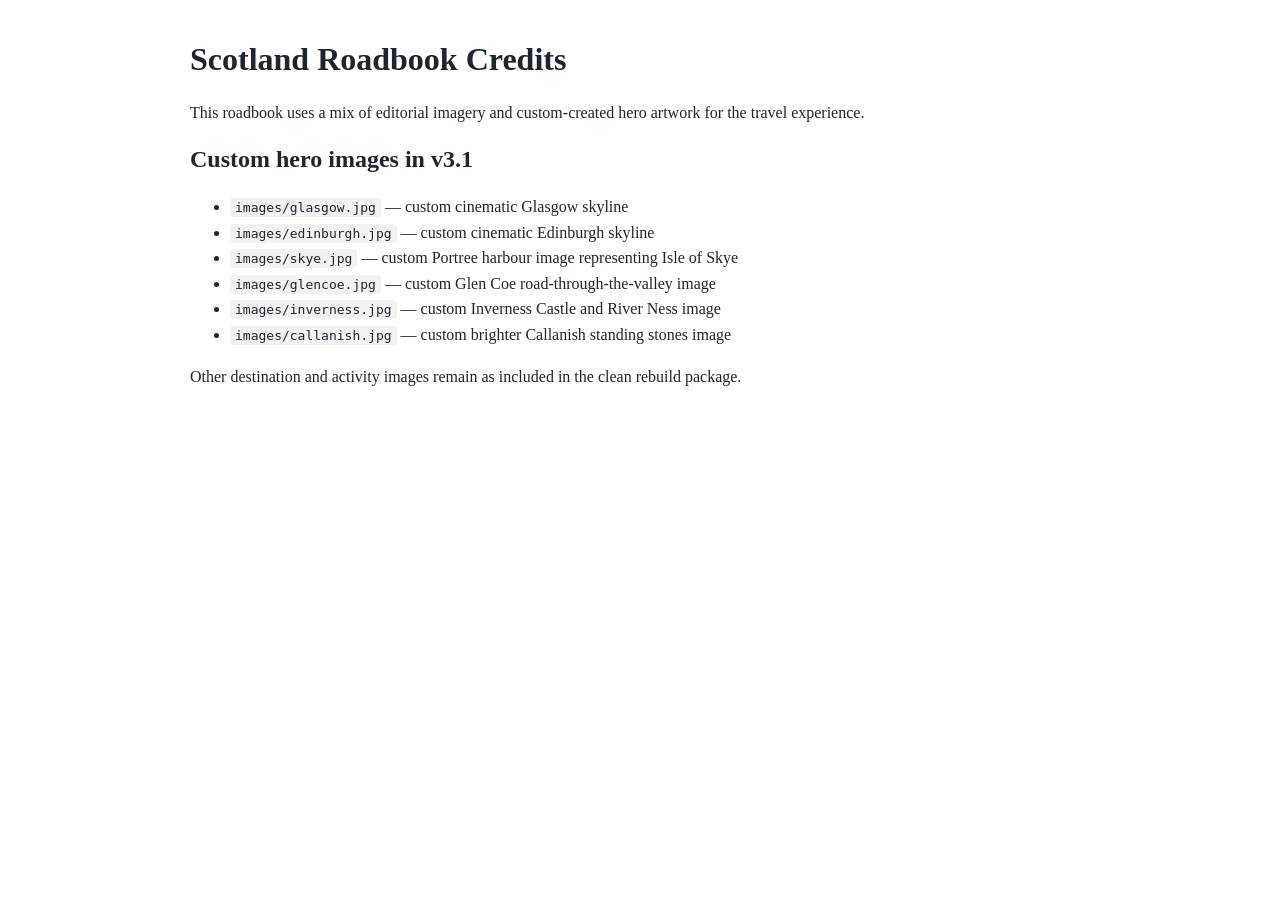
==== credits.html @ c04caad8 "Add files via upload" ====
<!doctype html>
<html lang="en"><head><meta charset="utf-8"><meta name="viewport" content="width=device-width, initial-scale=1"><title>Scotland Roadbook Credits</title><style>body{font-family:Georgia,serif;max-width:900px;margin:40px auto;padding:0 20px;line-height:1.6;color:#1e2430}h1,h2{line-height:1.2}code{background:#f2f2f2;padding:2px 5px;border-radius:4px}</style></head><body>
<h1>Scotland Roadbook Credits</h1>
<p>This roadbook uses a mix of editorial imagery and custom-created hero artwork for the travel experience.</p>
<h2>Custom hero images in v3.1</h2>
<ul>
<li><code>images/glasgow.jpg</code> — custom cinematic Glasgow skyline</li>
<li><code>images/edinburgh.jpg</code> — custom cinematic Edinburgh skyline</li>
<li><code>images/skye.jpg</code> — custom Portree harbour image representing Isle of Skye</li>
<li><code>images/glencoe.jpg</code> — custom Glen Coe road-through-the-valley image</li>
<li><code>images/inverness.jpg</code> — custom Inverness Castle and River Ness image</li>
<li><code>images/callanish.jpg</code> — custom brighter Callanish standing stones image</li>
</ul>
<p>Other destination and activity images remain as included in the clean rebuild package.</p>
</body></html>
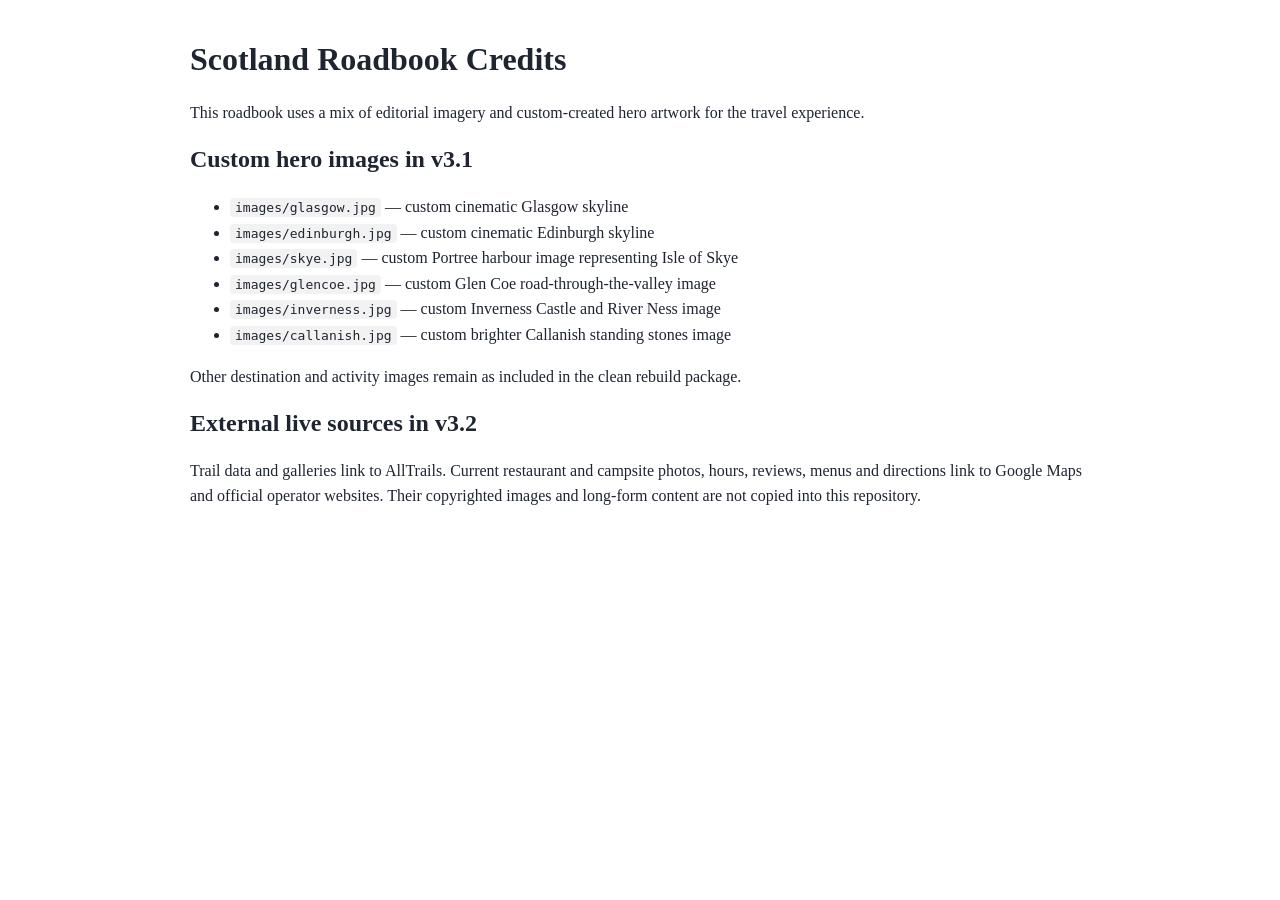
==== commit 379a7c59: "Add files via upload" ====
--- a/credits.html
+++ b/credits.html
@@ -12,4 +12,4 @@
 <li><code>images/callanish.jpg</code> — custom brighter Callanish standing stones image</li>
 </ul>
 <p>Other destination and activity images remain as included in the clean rebuild package.</p>
-</body></html>+<h2>External live sources in v3.2</h2><p>Trail data and galleries link to AllTrails. Current restaurant and campsite photos, hours, reviews, menus and directions link to Google Maps and official operator websites. Their copyrighted images and long-form content are not copied into this repository.</p></body></html>
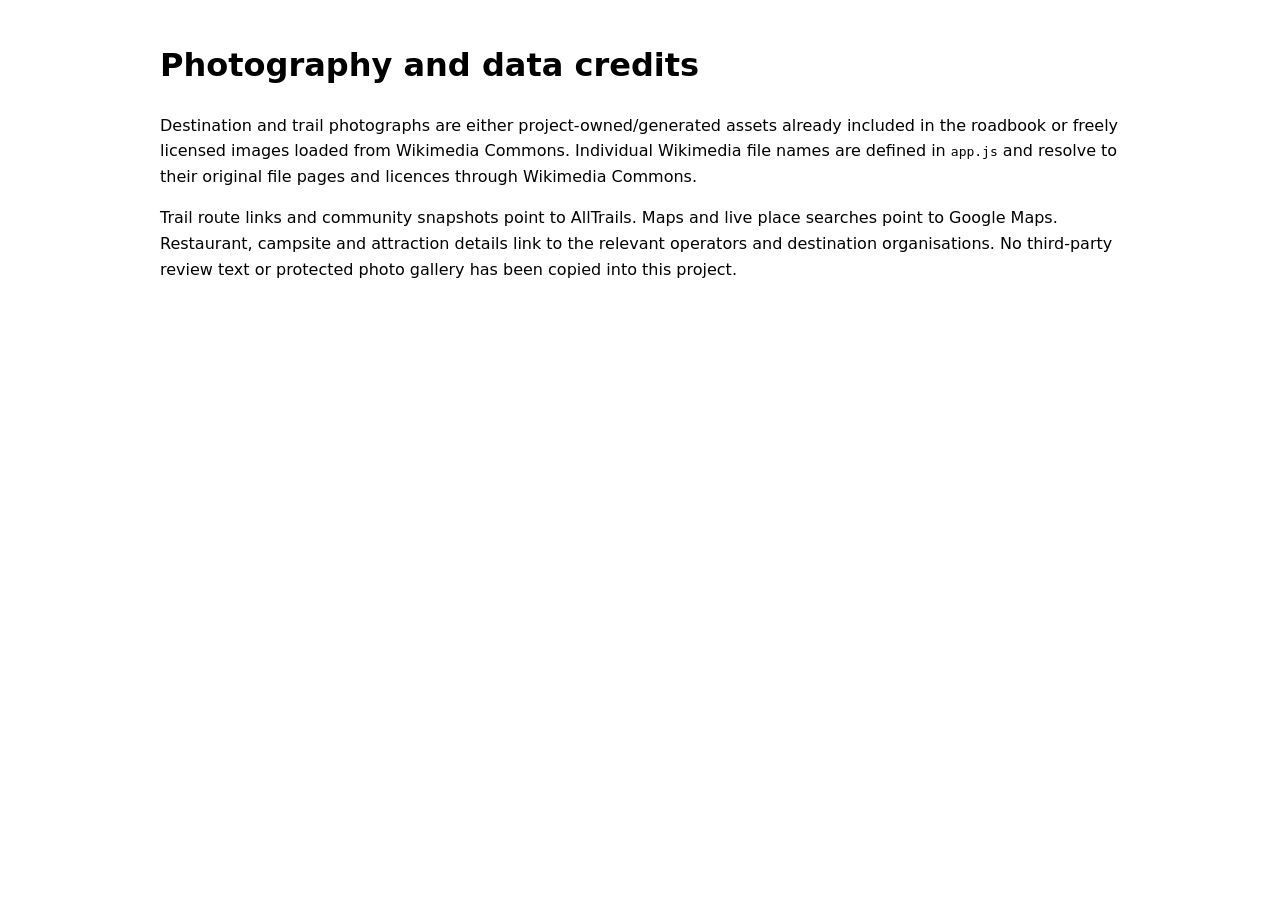
==== commit 0529a533: "Add files via upload" ====
--- a/credits.html
+++ b/credits.html
@@ -1,15 +1 @@
-<!doctype html>
-<html lang="en"><head><meta charset="utf-8"><meta name="viewport" content="width=device-width, initial-scale=1"><title>Scotland Roadbook Credits</title><style>body{font-family:Georgia,serif;max-width:900px;margin:40px auto;padding:0 20px;line-height:1.6;color:#1e2430}h1,h2{line-height:1.2}code{background:#f2f2f2;padding:2px 5px;border-radius:4px}</style></head><body>
-<h1>Scotland Roadbook Credits</h1>
-<p>This roadbook uses a mix of editorial imagery and custom-created hero artwork for the travel experience.</p>
-<h2>Custom hero images in v3.1</h2>
-<ul>
-<li><code>images/glasgow.jpg</code> — custom cinematic Glasgow skyline</li>
-<li><code>images/edinburgh.jpg</code> — custom cinematic Edinburgh skyline</li>
-<li><code>images/skye.jpg</code> — custom Portree harbour image representing Isle of Skye</li>
-<li><code>images/glencoe.jpg</code> — custom Glen Coe road-through-the-valley image</li>
-<li><code>images/inverness.jpg</code> — custom Inverness Castle and River Ness image</li>
-<li><code>images/callanish.jpg</code> — custom brighter Callanish standing stones image</li>
-</ul>
-<p>Other destination and activity images remain as included in the clean rebuild package.</p>
-<h2>External live sources in v3.2</h2><p>Trail data and galleries link to AllTrails. Current restaurant and campsite photos, hours, reviews, menus and directions link to Google Maps and official operator websites. Their copyrighted images and long-form content are not copied into this repository.</p></body></html>+<!doctype html><html lang="en"><head><meta charset="utf-8"><meta name="viewport" content="width=device-width,initial-scale=1"><title>Photography credits</title><style>body{font-family:system-ui;max-width:960px;margin:40px auto;padding:0 20px;line-height:1.6}li{margin:.5rem 0}</style></head><body><h1>Photography and data credits</h1><p>Destination and trail photographs are either project-owned/generated assets already included in the roadbook or freely licensed images loaded from Wikimedia Commons. Individual Wikimedia file names are defined in <code>app.js</code> and resolve to their original file pages and licences through Wikimedia Commons.</p><p>Trail route links and community snapshots point to AllTrails. Maps and live place searches point to Google Maps. Restaurant, campsite and attraction details link to the relevant operators and destination organisations. No third-party review text or protected photo gallery has been copied into this project.</p></body></html>
